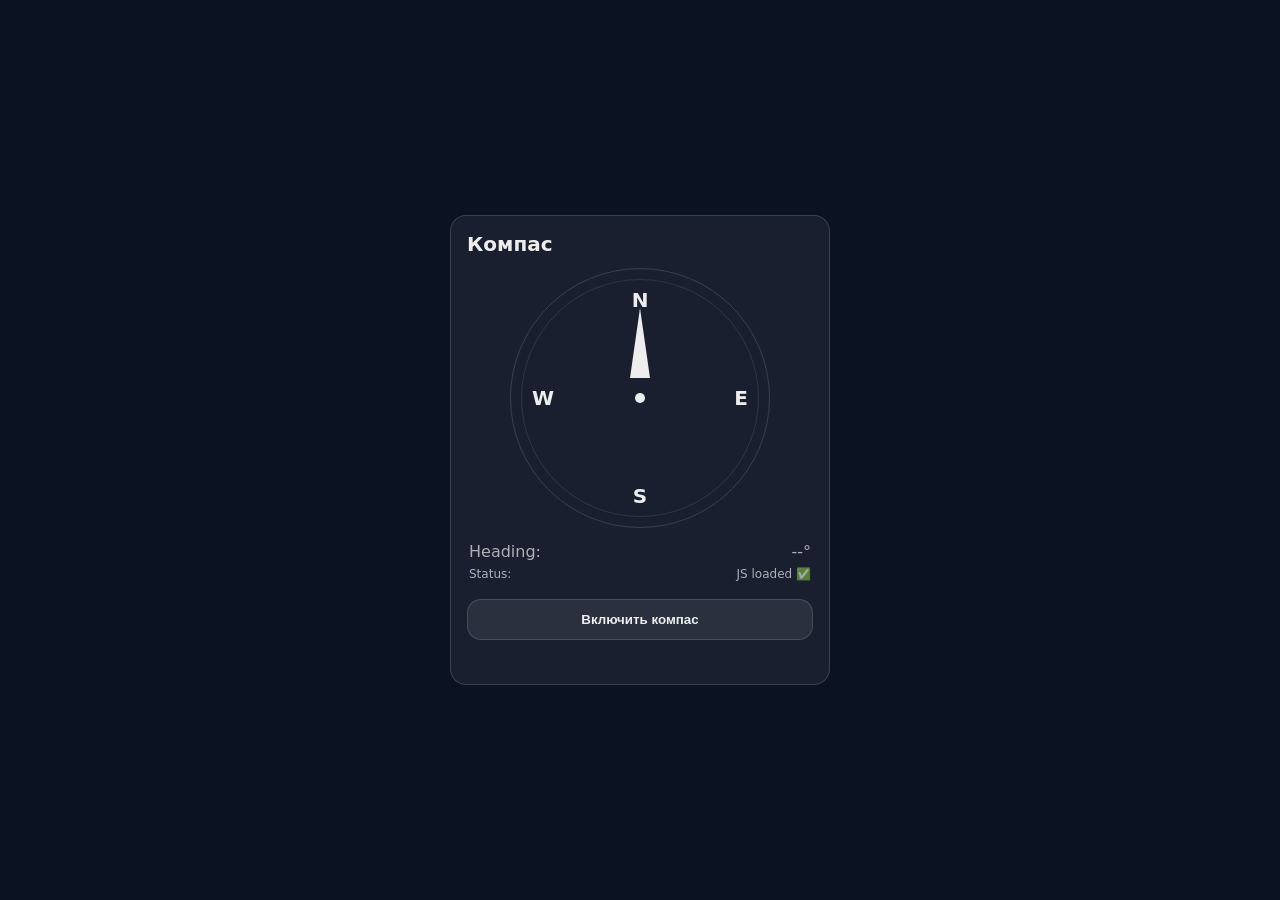
==== index.html @ d9e1d30c "что сделал" ====
<!doctype html>
<html lang="ru">
<head>
    <meta charset="utf-8"/>
    <meta name="viewport" content="width=device-width,initial-scale=1"/>
    <title>Compass</title>
    <link rel="stylesheet" href="style.css">
    <script src="app.js" defer></script>
</head>
<body>
<div class="card">
    <div class="title">Компас</div>

    <div class="compass">
        <div id="dial" class="dial">
            <div class="mark n">N</div>
            <div class="mark e">E</div>
            <div class="mark s">S</div>
            <div class="mark w">W</div>
        </div>
        <div class="needle"></div>
    </div>

    <div class="row"><span>Heading:</span><span><span id="deg">--</span>°</span></div>
    <div class="row small"><span>Status:</span><span id="status">HTML ok</span></div>

    <button id="enable">Включить компас</button>
    <div id="err" class="err"></div>
</div>
</body>
</html>
---- style.css ----
:root{
  --bg:#0b1222;
  --card:rgba(255,255,255,.06);
  --stroke:rgba(255,255,255,.14);
  --text:rgba(255,255,255,.92);
  --muted:rgba(255,255,255,.65);
  --err:#ffb4b4;
}

*{box-sizing:border-box}

body{
  margin:0;
  min-height:100vh;
  display:grid;
  place-items:center;
  background:var(--bg);
  color:var(--text);
  font-family:system-ui,-apple-system,Segoe UI,Roboto,Arial;
}

.card{
  width:min(380px,92vw);
  padding:16px;
  border:1px solid var(--stroke);
  border-radius:16px;
  background:var(--card);
}

.title{font-size:20px;font-weight:800;margin-bottom:12px}

.compass{
  width:260px;height:260px;
  margin:10px auto 14px;
  border-radius:50%;
  border:1px solid var(--stroke);
  position:relative; overflow:hidden;
}

.dial{
  position:absolute; inset:10px;
  border-radius:50%;
  border:1px solid rgba(255,255,255,.10);
  transform:rotate(0deg);
}

.mark{
  position:absolute;
  font-weight:900;
  font-size:20px;
  color:rgba(255,255,255,.92);
}

.n{top:8px;left:50%;transform:translateX(-50%)}
.s{bottom:8px;left:50%;transform:translateX(-50%)}
.e{right:10px;top:50%;transform:translateY(-50%)}
.w{left:10px;top:50%;transform:translateY(-50%)}

.needle{
  position:absolute; left:50%; top:50%;
  transform:translate(-50%,-50%);
}
.needle::before{
  content:"";
  position:absolute; left:50%; top:50%;
  transform:translate(-50%,-90px);
  width:0;height:0;
  border-left:10px solid transparent;
  border-right:10px solid transparent;
  border-bottom:70px solid rgba(255,255,255,.92);
}
.needle::after{
  content:"";
  position:absolute; left:50%; top:50%;
  transform:translate(-50%,-50%);
  width:10px;height:10px;border-radius:50%;
  background:rgba(255,255,255,.92);
}

.row{
  display:flex;
  justify-content:space-between;
  color:var(--muted);
  margin:6px 2px;
  font-variant-numeric:tabular-nums;
}
.small{font-size:12px}

button{
  width:100%;
  margin-top:12px;
  padding:12px 14px;
  border-radius:14px;
  border:1px solid var(--stroke);
  background:rgba(255,255,255,.08);
  color:var(--text);
  font-weight:800;
  cursor:pointer;
}

.err{
  margin-top:10px;
  min-height:18px;
  color:var(--err);
  font-size:13px;
  line-height:1.35;
  white-space:pre-line;
}
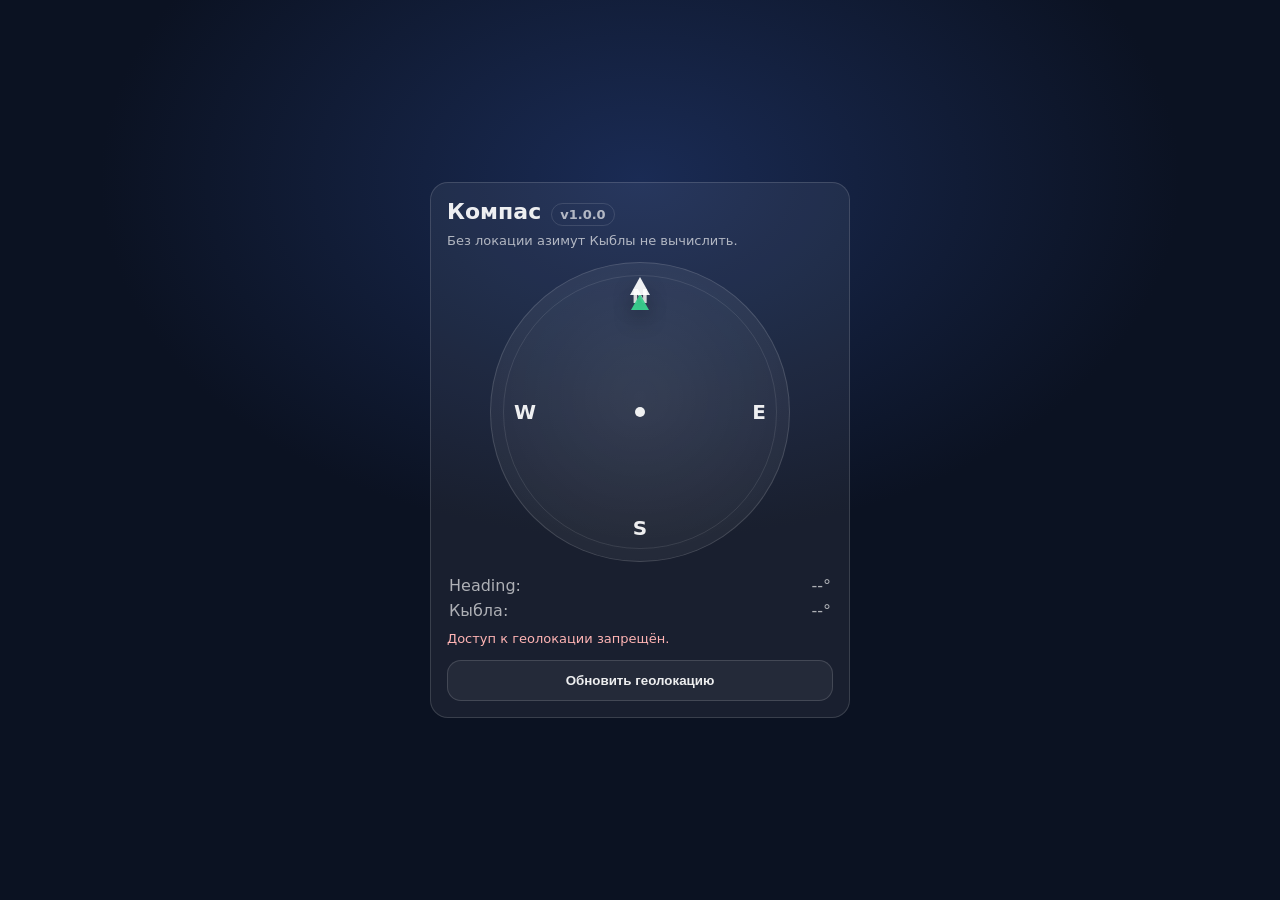
==== commit 42e32b69: "что сделал" ====
--- a/index.html
+++ b/index.html
@@ -2,30 +2,53 @@
 <html lang="ru">
 <head>
     <meta charset="utf-8"/>
-    <meta name="viewport" content="width=device-width,initial-scale=1"/>
-    <title>Compass</title>
-    <link rel="stylesheet" href="style.css">
-    <script src="app.js" defer></script>
+    <meta name="viewport" content="width=device-width,initial-scale=1,viewport-fit=cover"/>
+    <title>Qibla Compass</title>
+
+    <!-- ВАЖНО: меняй версию тут и в app.js, чтобы Telegram не кешировал старое -->
+    <link rel="stylesheet" href="style.css?v=1.0.0">
+    <script src="app.js?v=1.0.0" defer></script>
 </head>
 <body>
 <div class="card">
-    <div class="title">Компас</div>
+    <div class="header">
+        <div class="title">Компас <span id="ver" class="ver">v—</span></div>
+        <div id="sub" class="sub">Получаем данные…</div>
+    </div>
 
     <div class="compass">
+        <!-- Вращаемый диск (N/E/S/W + маркер Кыблы) -->
         <div id="dial" class="dial">
             <div class="mark n">N</div>
             <div class="mark e">E</div>
             <div class="mark s">S</div>
             <div class="mark w">W</div>
+
+            <!-- Маркер направления Кыблы (вращается внутри диска по bearing) -->
+            <div id="qiblaMark" class="qiblaMark" aria-label="Qibla marker"></div>
         </div>
-        <div class="needle"></div>
+
+        <!-- Фиксированный указатель сверху (куда “смотрит” телефон) -->
+        <div class="pointer" aria-hidden="true"></div>
+        <div class="centerDot" aria-hidden="true"></div>
     </div>
 
-    <div class="row"><span>Heading:</span><span><span id="deg">--</span>°</span></div>
-    <div class="row small"><span>Status:</span><span id="status">HTML ok</span></div>
+    <div class="row">
+        <span>Heading:</span>
+        <span><span id="heading">--</span>°</span>
+    </div>
+    <div class="row">
+        <span>Кыбла:</span>
+        <span><span id="qibla">--</span>°</span>
+    </div>
 
-    <button id="enable">Включить компас</button>
+    <div id="ok" class="ok hidden">✓ Направление Кыблы определено</div>
     <div id="err" class="err"></div>
+
+    <!-- Кнопка появится только если iOS попросит permission по клику -->
+    <button id="btn" class="btn hidden">Разрешить датчики</button>
+
+    <button id="locBtn" class="btn secondary">Обновить геолокацию</button>
 </div>
 </body>
 </html>
--- a/style.css
+++ b/style.css
@@ -5,43 +5,68 @@
   --text:rgba(255,255,255,.92);
   --muted:rgba(255,255,255,.65);
   --err:#ffb4b4;
+  --ok:#3ddc97;
 }
 
 *{box-sizing:border-box}
-
 body{
   margin:0;
   min-height:100vh;
   display:grid;
   place-items:center;
-  background:var(--bg);
+  background: radial-gradient(900px 600px at 50% 20%, #1a2b54 0%, var(--bg) 60%);
   color:var(--text);
   font-family:system-ui,-apple-system,Segoe UI,Roboto,Arial;
 }
 
 .card{
-  width:min(380px,92vw);
+  width:min(420px,92vw);
   padding:16px;
   border:1px solid var(--stroke);
-  border-radius:16px;
+  border-radius:18px;
   background:var(--card);
 }
 
-.title{font-size:20px;font-weight:800;margin-bottom:12px}
+.header{ margin-bottom:10px; }
+.title{
+  font-size:22px;
+  font-weight:900;
+  display:flex;
+  align-items:baseline;
+  gap:10px;
+}
+.ver{
+  font-size:13px;
+  font-weight:800;
+  color:var(--muted);
+  padding:3px 8px;
+  border:1px solid rgba(255,255,255,.12);
+  border-radius:999px;
+}
+.sub{
+  margin-top:6px;
+  color:var(--muted);
+  font-size:13px;
+  line-height:1.35;
+}
 
 .compass{
-  width:260px;height:260px;
-  margin:10px auto 14px;
+  width:300px;height:300px;
+  margin:12px auto 14px;
   border-radius:50%;
   border:1px solid var(--stroke);
-  position:relative; overflow:hidden;
+  position:relative;
+  overflow:hidden;
+  background: radial-gradient(circle at 50% 45%, rgba(255,255,255,.10), rgba(255,255,255,.03));
 }
 
 .dial{
-  position:absolute; inset:10px;
+  position:absolute;
+  inset:12px;
   border-radius:50%;
   border:1px solid rgba(255,255,255,.10);
   transform:rotate(0deg);
+  will-change:transform;
 }
 
 .mark{
@@ -50,52 +75,72 @@
   font-size:20px;
   color:rgba(255,255,255,.92);
 }
-
 .n{top:8px;left:50%;transform:translateX(-50%)}
 .s{bottom:8px;left:50%;transform:translateX(-50%)}
 .e{right:10px;top:50%;transform:translateY(-50%)}
 .w{left:10px;top:50%;transform:translateY(-50%)}
 
-.needle{
-  position:absolute; left:50%; top:50%;
-  transform:translate(-50%,-50%);
-}
-.needle::before{
-  content:"";
-  position:absolute; left:50%; top:50%;
-  transform:translate(-50%,-90px);
+/* Фиксированный указатель "куда смотрит телефон" */
+.pointer{
+  position:absolute;
+  left:50%;
+  top:14px;
+  transform:translateX(-50%);
   width:0;height:0;
   border-left:10px solid transparent;
   border-right:10px solid transparent;
-  border-bottom:70px solid rgba(255,255,255,.92);
+  border-bottom:18px solid rgba(255,255,255,.92);
+  filter:drop-shadow(0 10px 10px rgba(0,0,0,.35));
 }
-.needle::after{
+.centerDot{
+  position:absolute;
+  left:50%;
+  top:50%;
+  transform:translate(-50%,-50%);
+  width:10px;height:10px;
+  border-radius:50%;
+  background:rgba(255,255,255,.92);
+}
+
+/* Маркер Кыблы на окружности диска */
+.qiblaMark{
+  position:absolute;
+  left:50%;
+  top:50%;
+  width:0;height:0;
+  transform:translate(-50%,-50%) rotate(0deg);
+  will-change:transform;
+}
+.qiblaMark::before{
   content:"";
-  position:absolute; left:50%; top:50%;
-  transform:translate(-50%,-50%);
-  width:10px;height:10px;border-radius:50%;
-  background:rgba(255,255,255,.92);
+  position:absolute;
+  left:50%;
+  top:50%;
+  transform: translate(-50%, -118px);
+  width:0;height:0;
+  border-left:9px solid transparent;
+  border-right:9px solid transparent;
+  border-bottom:16px solid rgba(61,220,151,.95);
+  filter:drop-shadow(0 8px 10px rgba(0,0,0,.35));
 }
 
 .row{
   display:flex;
   justify-content:space-between;
+  align-items:center;
   color:var(--muted);
   margin:6px 2px;
   font-variant-numeric:tabular-nums;
 }
-.small{font-size:12px}
 
-button{
-  width:100%;
-  margin-top:12px;
-  padding:12px 14px;
+.ok{
+  margin-top:10px;
+  padding:10px 12px;
   border-radius:14px;
-  border:1px solid var(--stroke);
-  background:rgba(255,255,255,.08);
-  color:var(--text);
+  border:1px solid rgba(61,220,151,.35);
+  background: rgba(61,220,151,.10);
+  color: var(--ok);
   font-weight:800;
-  cursor:pointer;
 }
 
 .err{
@@ -106,3 +151,22 @@
   line-height:1.35;
   white-space:pre-line;
 }
+
+.btn{
+  width:100%;
+  margin-top:12px;
+  padding:12px 14px;
+  border-radius:14px;
+  border:1px solid var(--stroke);
+  background:rgba(255,255,255,.08);
+  color:var(--text);
+  font-weight:900;
+  cursor:pointer;
+}
+
+.secondary{
+  background:rgba(255,255,255,.05);
+  font-weight:800;
+}
+
+.hidden{display:none}
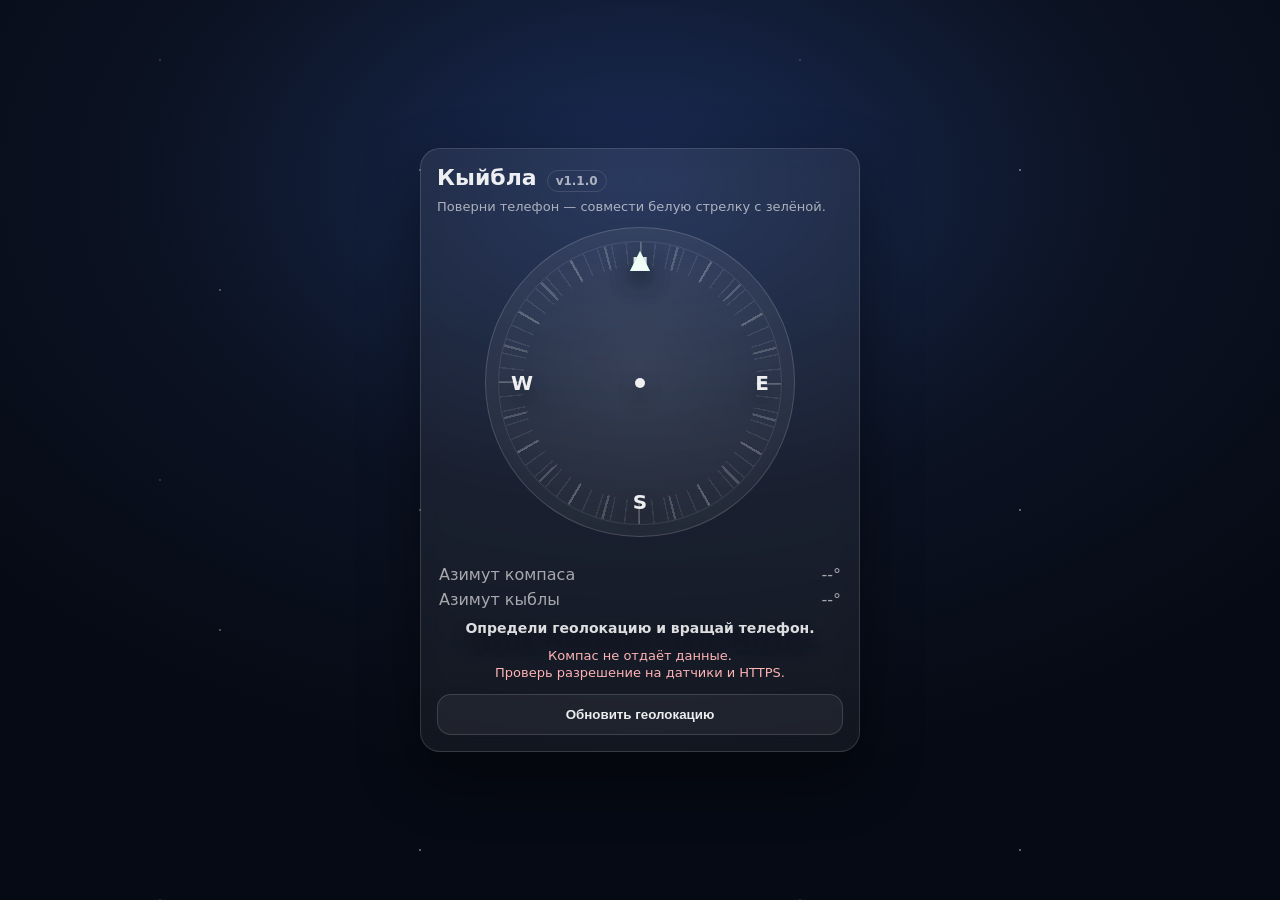
==== commit a22dc11a: "что сделал" ====
--- a/index.html
+++ b/index.html
@@ -5,49 +5,56 @@
     <meta name="viewport" content="width=device-width,initial-scale=1,viewport-fit=cover"/>
     <title>Qibla Compass</title>
 
-    <!-- ВАЖНО: меняй версию тут и в app.js, чтобы Telegram не кешировал старое -->
-    <link rel="stylesheet" href="style.css?v=1.0.0">
-    <script src="app.js?v=1.0.0" defer></script>
+    <!-- ВАЖНО: меняй версию тут и в app.js -->
+    <link rel="stylesheet" href="style.css?v=1.1.0">
+    <script src="app.js?v=1.1.0" defer></script>
 </head>
 <body>
+<div class="stars"></div>
+<div class="stars2"></div>
+
 <div class="card">
     <div class="header">
-        <div class="title">Компас <span id="ver" class="ver">v—</span></div>
-        <div id="sub" class="sub">Получаем данные…</div>
+        <div class="title">Кыйбла <span id="ver" class="ver">v—</span></div>
+        <div id="sub" class="sub">Поверни телефон — совмести белую стрелку с зелёной.</div>
     </div>
 
-    <div class="compass">
-        <!-- Вращаемый диск (N/E/S/W + маркер Кыблы) -->
+    <div id="compass" class="compass">
+        <!-- Вращаемый диск -->
         <div id="dial" class="dial">
+            <div class="ticks" aria-hidden="true"></div>
+
             <div class="mark n">N</div>
             <div class="mark e">E</div>
             <div class="mark s">S</div>
             <div class="mark w">W</div>
 
-            <!-- Маркер направления Кыблы (вращается внутри диска по bearing) -->
+            <!-- Маркер направления Кыйблы (вращается по bearing) -->
             <div id="qiblaMark" class="qiblaMark" aria-label="Qibla marker"></div>
         </div>
 
-        <!-- Фиксированный указатель сверху (куда “смотрит” телефон) -->
-        <div class="pointer" aria-hidden="true"></div>
+        <!-- Фиксированная стрелка (куда “смотрит” телефон) -->
+        <div class="northPointer" aria-hidden="true"></div>
+
         <div class="centerDot" aria-hidden="true"></div>
     </div>
 
-    <div class="row">
-        <span>Heading:</span>
-        <span><span id="heading">--</span>°</span>
-    </div>
-    <div class="row">
-        <span>Кыбла:</span>
-        <span><span id="qibla">--</span>°</span>
+    <div class="meta">
+        <div class="row">
+            <span>Азимут компаса</span>
+            <span><span id="heading">--</span>°</span>
+        </div>
+        <div class="row">
+            <span>Азимут кыблы</span>
+            <span><span id="qibla">--</span>°</span>
+        </div>
     </div>
 
-    <div id="ok" class="ok hidden">✓ Направление Кыблы определено</div>
+    <div id="hint" class="hint">Определи геолокацию и вращай телефон.</div>
     <div id="err" class="err"></div>
 
-    <!-- Кнопка появится только если iOS попросит permission по клику -->
+    <!-- iOS: появится только если нужно разрешение -->
     <button id="btn" class="btn hidden">Разрешить датчики</button>
-
     <button id="locBtn" class="btn secondary">Обновить геолокацию</button>
 </div>
 </body>
--- a/style.css
+++ b/style.css
@@ -1,30 +1,75 @@
 :root{
-  --bg:#0b1222;
+  --bg0:#060a14;
+  --bg1:#0b1222;
   --card:rgba(255,255,255,.06);
   --stroke:rgba(255,255,255,.14);
   --text:rgba(255,255,255,.92);
-  --muted:rgba(255,255,255,.65);
+  --muted:rgba(255,255,255,.62);
+  --muted2:rgba(255,255,255,.40);
+
+  --ok:#3ddc97;
+  --ok2:#19c37d;
   --err:#ffb4b4;
-  --ok:#3ddc97;
+
+  --radius:20px;
 }
 
 *{box-sizing:border-box}
+
 body{
   margin:0;
   min-height:100vh;
   display:grid;
   place-items:center;
-  background: radial-gradient(900px 600px at 50% 20%, #1a2b54 0%, var(--bg) 60%);
   color:var(--text);
   font-family:system-ui,-apple-system,Segoe UI,Roboto,Arial;
-}
-
+  background:
+    radial-gradient(900px 600px at 50% 20%, #1a2b54 0%, var(--bg1) 55%, var(--bg0) 100%);
+  overflow:hidden;
+}
+
+/* ---- Stars background (2 layers) ---- */
+.stars, .stars2{
+  position:fixed;
+  inset:-200px;
+  pointer-events:none;
+  background-repeat:repeat;
+  opacity:.55;
+  transform: translateZ(0);
+}
+.stars{
+  background-image:
+    radial-gradient(2px 2px at 20px 30px, rgba(255,255,255,.65) 50%, transparent 51%),
+    radial-gradient(1px 1px at 160px 90px, rgba(255,255,255,.55) 50%, transparent 51%),
+    radial-gradient(1px 1px at 280px 210px, rgba(255,255,255,.45) 50%, transparent 51%),
+    radial-gradient(2px 2px at 420px 150px, rgba(255,255,255,.50) 50%, transparent 51%),
+    radial-gradient(1px 1px at 520px 260px, rgba(255,255,255,.40) 50%, transparent 51%);
+  background-size: 600px 340px;
+  filter: blur(.2px);
+  animation: drift 30s linear infinite;
+}
+.stars2{
+  opacity:.35;
+  background-image:
+    radial-gradient(1px 1px at 40px 60px, rgba(255,255,255,.45) 50%, transparent 51%),
+    radial-gradient(1px 1px at 140px 200px, rgba(255,255,255,.35) 50%, transparent 51%),
+    radial-gradient(2px 2px at 360px 260px, rgba(255,255,255,.40) 50%, transparent 51%),
+    radial-gradient(1px 1px at 520px 120px, rgba(255,255,255,.35) 50%, transparent 51%);
+  background-size: 640px 420px;
+  animation: drift2 55s linear infinite;
+}
+@keyframes drift{ from{transform:translate(-40px,-30px)} to{transform:translate(40px,30px)} }
+@keyframes drift2{ from{transform:translate(30px,-20px)} to{transform:translate(-30px,20px)} }
+
+/* ---- Card ---- */
 .card{
-  width:min(420px,92vw);
+  width:min(440px, 92vw);
   padding:16px;
   border:1px solid var(--stroke);
-  border-radius:18px;
-  background:var(--card);
+  border-radius:var(--radius);
+  background: linear-gradient(180deg, rgba(255,255,255,.07), rgba(255,255,255,.05));
+  box-shadow: 0 24px 60px rgba(0,0,0,.45);
+  backdrop-filter: blur(10px);
 }
 
 .header{ margin-bottom:10px; }
@@ -36,7 +81,7 @@
   gap:10px;
 }
 .ver{
-  font-size:13px;
+  font-size:12px;
   font-weight:800;
   color:var(--muted);
   padding:3px 8px;
@@ -50,14 +95,37 @@
   line-height:1.35;
 }
 
+/* ---- Compass ---- */
 .compass{
-  width:300px;height:300px;
+  width:310px;
+  height:310px;
   margin:12px auto 14px;
   border-radius:50%;
-  border:1px solid var(--stroke);
+  border:1px solid rgba(255,255,255,.16);
   position:relative;
   overflow:hidden;
-  background: radial-gradient(circle at 50% 45%, rgba(255,255,255,.10), rgba(255,255,255,.03));
+  background:
+    radial-gradient(circle at 50% 45%, rgba(255,255,255,.10), rgba(255,255,255,.03));
+  transition: box-shadow .25s ease, border-color .25s ease;
+}
+
+/* Glow when aligned */
+.compass.aligned{
+  border-color: rgba(61,220,151,.55);
+  box-shadow:
+    0 0 0 1px rgba(61,220,151,.20) inset,
+    0 0 24px rgba(61,220,151,.40),
+    0 0 60px rgba(61,220,151,.20);
+}
+.compass.aligned::after{
+  content:"";
+  position:absolute;
+  inset:-30px;
+  background: radial-gradient(circle at 50% 50%,
+    rgba(61,220,151,.22) 0%,
+    rgba(61,220,151,.12) 35%,
+    rgba(61,220,151,0) 65%);
+  pointer-events:none;
 }
 
 .dial{
@@ -69,29 +137,82 @@
   will-change:transform;
 }
 
+/* Decorative ticks layer that rotates with dial */
+.ticks{
+  position:absolute;
+  inset:0;
+  border-radius:50%;
+  background:
+    /* major ticks */
+    repeating-conic-gradient(
+      from 0deg,
+      rgba(255,255,255,.22) 0deg 1deg,
+      transparent 1deg 15deg
+    ),
+    /* minor ticks */
+    repeating-conic-gradient(
+      from 0deg,
+      rgba(255,255,255,.10) 0deg .6deg,
+      transparent .6deg 6deg
+    );
+  -webkit-mask: radial-gradient(circle, transparent 0 58%, #000 59% 100%);
+          mask: radial-gradient(circle, transparent 0 58%, #000 59% 100%);
+  opacity:.85;
+}
+
+/* Cardinal letters */
 .mark{
   position:absolute;
   font-weight:900;
   font-size:20px;
   color:rgba(255,255,255,.92);
-}
-.n{top:8px;left:50%;transform:translateX(-50%)}
-.s{bottom:8px;left:50%;transform:translateX(-50%)}
-.e{right:10px;top:50%;transform:translateY(-50%)}
-.w{left:10px;top:50%;transform:translateY(-50%)}
-
-/* Фиксированный указатель "куда смотрит телефон" */
-.pointer{
-  position:absolute;
-  left:50%;
-  top:14px;
-  transform:translateX(-50%);
+  text-shadow: 0 10px 18px rgba(0,0,0,.35);
+}
+.n{top:10px;left:50%;transform:translateX(-50%)}
+.s{bottom:10px;left:50%;transform:translateX(-50%)}
+.e{right:12px;top:50%;transform:translateY(-50%)}
+.w{left:12px;top:50%;transform:translateY(-50%)}
+
+/* Pointer (fixed) and Qibla marker must be same radius */
+.northPointer,
+.qiblaMark{
+  position:absolute;
+  left:50%;
+  top:50%;
+  width:0;height:0;
+  transform:translate(-50%,-50%) rotate(0deg);
+  will-change:transform;
+}
+
+/* fixed white pointer */
+.northPointer::before{
+  content:"";
+  position:absolute;
+  left:50%;
+  top:50%;
+  transform: translate(-50%, -132px);
   width:0;height:0;
   border-left:10px solid transparent;
   border-right:10px solid transparent;
-  border-bottom:18px solid rgba(255,255,255,.92);
-  filter:drop-shadow(0 10px 10px rgba(0,0,0,.35));
-}
+  border-bottom:20px solid rgba(255,255,255,.92);
+  filter: drop-shadow(0 10px 12px rgba(0,0,0,.35));
+}
+
+/* green qibla marker (same radius!) */
+.qiblaMark::before{
+  content:"";
+  position:absolute;
+  left:50%;
+  top:50%;
+  transform: translate(-50%, -132px);
+  width:0;height:0;
+  border-left:10px solid transparent;
+  border-right:10px solid transparent;
+  border-bottom:20px solid rgba(61,220,151,.95);
+  filter: drop-shadow(0 10px 12px rgba(0,0,0,.35));
+}
+
+/* Center dot */
 .centerDot{
   position:absolute;
   left:50%;
@@ -100,30 +221,14 @@
   width:10px;height:10px;
   border-radius:50%;
   background:rgba(255,255,255,.92);
-}
-
-/* Маркер Кыблы на окружности диска */
-.qiblaMark{
-  position:absolute;
-  left:50%;
-  top:50%;
-  width:0;height:0;
-  transform:translate(-50%,-50%) rotate(0deg);
-  will-change:transform;
-}
-.qiblaMark::before{
-  content:"";
-  position:absolute;
-  left:50%;
-  top:50%;
-  transform: translate(-50%, -118px);
-  width:0;height:0;
-  border-left:9px solid transparent;
-  border-right:9px solid transparent;
-  border-bottom:16px solid rgba(61,220,151,.95);
-  filter:drop-shadow(0 8px 10px rgba(0,0,0,.35));
-}
-
+  box-shadow: 0 10px 18px rgba(0,0,0,.35);
+}
+
+/* Meta rows */
+.meta{
+  margin-top:2px;
+  padding-top:8px;
+}
 .row{
   display:flex;
   justify-content:space-between;
@@ -133,23 +238,28 @@
   font-variant-numeric:tabular-nums;
 }
 
-.ok{
+/* Hint text (no border) */
+.hint{
   margin-top:10px;
-  padding:10px 12px;
-  border-radius:14px;
-  border:1px solid rgba(61,220,151,.35);
-  background: rgba(61,220,151,.10);
+  color: rgba(255,255,255,.86);
+  font-size:14px;
+  line-height:1.35;
+  font-weight:700;
+  text-align:center;
+  text-shadow: 0 10px 18px rgba(0,0,0,.30);
+}
+.hint.good{
   color: var(--ok);
-  font-weight:800;
 }
 
 .err{
-  margin-top:10px;
+  margin-top:8px;
   min-height:18px;
   color:var(--err);
   font-size:13px;
   line-height:1.35;
   white-space:pre-line;
+  text-align:center;
 }
 
 .btn{
@@ -157,7 +267,7 @@
   margin-top:12px;
   padding:12px 14px;
   border-radius:14px;
-  border:1px solid var(--stroke);
+  border:1px solid rgba(255,255,255,.14);
   background:rgba(255,255,255,.08);
   color:var(--text);
   font-weight:900;
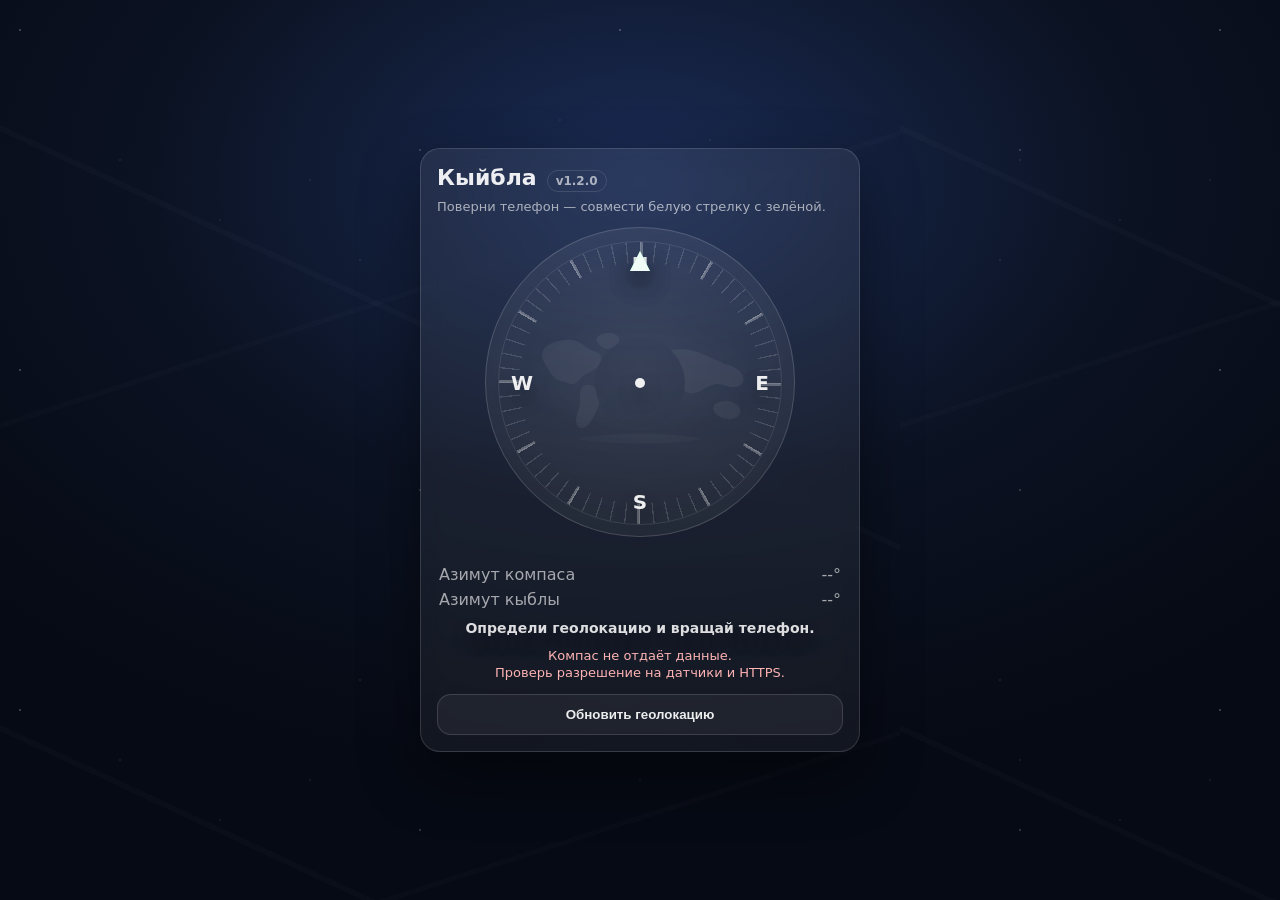
==== commit ef52bb80: "что сделал" ====
--- a/index.html
+++ b/index.html
@@ -6,12 +6,14 @@
     <title>Qibla Compass</title>
 
     <!-- ВАЖНО: меняй версию тут и в app.js -->
-    <link rel="stylesheet" href="style.css?v=1.1.0">
-    <script src="app.js?v=1.1.0" defer></script>
+    <link rel="stylesheet" href="style.css?v=1.2.0">
+    <script src="app.js?v=1.2.0" defer></script>
 </head>
 <body>
+<!-- Атмосфера: звезды + созвездия -->
 <div class="stars"></div>
 <div class="stars2"></div>
+<div class="constellations"></div>
 
 <div class="card">
     <div class="header">
@@ -24,18 +26,87 @@
         <div id="dial" class="dial">
             <div class="ticks" aria-hidden="true"></div>
 
+            <!-- Реалистичная карта мира (очень прозрачная), крутится вместе с dial -->
+            <div class="earth" aria-hidden="true">
+                <svg viewBox="0 0 1000 500" preserveAspectRatio="xMidYMid meet">
+                    <!-- Океан/атмосфера -->
+                    <defs>
+                        <radialGradient id="oceanGlow" cx="50%" cy="45%" r="60%">
+                            <stop offset="0%" stop-color="rgba(255,255,255,0.14)"/>
+                            <stop offset="55%" stop-color="rgba(255,255,255,0.06)"/>
+                            <stop offset="100%" stop-color="rgba(255,255,255,0)"/>
+                        </radialGradient>
+                        <filter id="softGlow" x="-30%" y="-30%" width="160%" height="160%">
+                            <feGaussianBlur stdDeviation="2.2" result="blur"/>
+                            <feColorMatrix in="blur" type="matrix"
+                                           values="1 0 0 0 0
+                          0 1 0 0 0
+                          0 0 1 0 0
+                          0 0 0 0.65 0" result="glow"/>
+                            <feMerge>
+                                <feMergeNode in="glow"/>
+                                <feMergeNode in="SourceGraphic"/>
+                            </feMerge>
+                        </filter>
+                    </defs>
+
+                    <rect x="0" y="0" width="1000" height="500" fill="url(#oceanGlow)"/>
+
+                    <!-- Континенты (упрощённая, но узнаваемая карта) -->
+                    <!-- Эти пути — компактная world-map silhouette, чтобы было “реалистично”, без внешних файлов -->
+                    <g fill="rgba(255,255,255,0.16)" filter="url(#softGlow)">
+                        <!-- North America -->
+                        <path d="M130,120 C150,95 200,80 240,85 C265,88 290,110 305,120
+                       C318,128 332,125 345,138 C360,156 350,180 330,195
+                       C310,212 285,215 270,235 C255,255 235,260 220,250
+                       C205,240 190,245 175,232 C160,220 150,200 140,185
+                       C130,170 115,150 130,120 Z"/>
+                        <!-- Greenland -->
+                        <path d="M340,70 C360,55 390,52 410,65 C430,80 420,105 395,115
+                       C370,125 345,110 338,95 C332,85 330,78 340,70 Z"/>
+                        <!-- South America -->
+                        <path d="M285,260 C305,250 330,265 340,285 C352,310 345,335 332,360
+                       C320,382 308,410 290,420 C270,432 252,415 255,390
+                       C258,365 270,345 270,322 C270,300 268,270 285,260 Z"/>
+
+                        <!-- Europe -->
+                        <path d="M470,135 C485,120 510,118 525,128 C540,140 560,135 575,148
+                       C590,160 585,178 565,180 C545,182 530,170 515,170
+                       C500,170 480,165 470,155 C462,147 460,145 470,135 Z"/>
+                        <!-- Africa -->
+                        <path d="M520,185 C545,170 580,180 600,205 C620,232 615,265 605,295
+                       C595,325 575,350 555,365 C535,380 515,365 505,340
+                       C495,315 500,295 490,270 C480,245 485,210 520,185 Z"/>
+
+                        <!-- Asia -->
+                        <path d="M575,145 C610,120 660,115 700,125 C740,135 770,150 800,165
+                       C835,183 870,185 890,210 C910,235 900,260 870,265
+                       C840,270 820,250 790,255 C760,260 735,285 710,290
+                       C685,295 670,275 650,270 C630,265 620,250 600,240
+                       C580,230 560,205 565,185 C570,165 560,155 575,145 Z"/>
+
+                        <!-- Australia -->
+                        <path d="M795,330 C820,315 855,318 875,335 C895,352 890,375 868,385
+                       C846,395 820,390 800,375 C782,360 775,340 795,330 Z"/>
+
+                        <!-- Antarctica hint -->
+                        <path d="M260,465 C400,440 600,440 740,465 C620,490 380,490 260,465 Z"
+                              fill="rgba(255,255,255,0.07)"/>
+                    </g>
+                </svg>
+            </div>
+
             <div class="mark n">N</div>
             <div class="mark e">E</div>
             <div class="mark s">S</div>
             <div class="mark w">W</div>
 
-            <!-- Маркер направления Кыйблы (вращается по bearing) -->
+            <!-- Маркер направления Кыйблы -->
             <div id="qiblaMark" class="qiblaMark" aria-label="Qibla marker"></div>
         </div>
 
         <!-- Фиксированная стрелка (куда “смотрит” телефон) -->
         <div class="northPointer" aria-hidden="true"></div>
-
         <div class="centerDot" aria-hidden="true"></div>
     </div>
 
@@ -53,7 +124,6 @@
     <div id="hint" class="hint">Определи геолокацию и вращай телефон.</div>
     <div id="err" class="err"></div>
 
-    <!-- iOS: появится только если нужно разрешение -->
     <button id="btn" class="btn hidden">Разрешить датчики</button>
     <button id="locBtn" class="btn secondary">Обновить геолокацию</button>
 </div>
--- a/style.css
+++ b/style.css
@@ -1,14 +1,14 @@
 :root{
   --bg0:#060a14;
   --bg1:#0b1222;
+
   --card:rgba(255,255,255,.06);
   --stroke:rgba(255,255,255,.14);
+
   --text:rgba(255,255,255,.92);
   --muted:rgba(255,255,255,.62);
-  --muted2:rgba(255,255,255,.40);
 
   --ok:#3ddc97;
-  --ok2:#19c37d;
   --err:#ffb4b4;
 
   --radius:20px;
@@ -23,46 +23,77 @@
   place-items:center;
   color:var(--text);
   font-family:system-ui,-apple-system,Segoe UI,Roboto,Arial;
-  background:
-    radial-gradient(900px 600px at 50% 20%, #1a2b54 0%, var(--bg1) 55%, var(--bg0) 100%);
+  background: radial-gradient(900px 600px at 50% 20%, #1a2b54 0%, var(--bg1) 55%, var(--bg0) 100%);
   overflow:hidden;
-}
-
-/* ---- Stars background (2 layers) ---- */
-.stars, .stars2{
+  position:relative;
+}
+
+/* ---------------------------
+   Background: stars + constellations
+--------------------------- */
+.stars, .stars2, .constellations{
   position:fixed;
-  inset:-200px;
+  inset:0;
   pointer-events:none;
+  z-index:0;
+}
+
+.stars{
+  opacity:.30;
   background-repeat:repeat;
-  opacity:.55;
-  transform: translateZ(0);
-}
-.stars{
   background-image:
-    radial-gradient(2px 2px at 20px 30px, rgba(255,255,255,.65) 50%, transparent 51%),
+    radial-gradient(2px 2px at 20px 30px, rgba(255,255,255,.70) 50%, transparent 51%),
     radial-gradient(1px 1px at 160px 90px, rgba(255,255,255,.55) 50%, transparent 51%),
     radial-gradient(1px 1px at 280px 210px, rgba(255,255,255,.45) 50%, transparent 51%),
-    radial-gradient(2px 2px at 420px 150px, rgba(255,255,255,.50) 50%, transparent 51%),
+    radial-gradient(2px 2px at 420px 150px, rgba(255,255,255,.55) 50%, transparent 51%),
     radial-gradient(1px 1px at 520px 260px, rgba(255,255,255,.40) 50%, transparent 51%);
   background-size: 600px 340px;
+  filter: blur(.15px);
+  animation: drift 32s linear infinite;
+}
+
+.stars2{
+  opacity:.18;
+  background-repeat:repeat;
+  background-image:
+    radial-gradient(1px 1px at 40px 60px, rgba(255,255,255,.55) 50%, transparent 51%),
+    radial-gradient(1px 1px at 140px 200px, rgba(255,255,255,.45) 50%, transparent 51%),
+    radial-gradient(2px 2px at 360px 260px, rgba(255,255,255,.40) 50%, transparent 51%),
+    radial-gradient(1px 1px at 520px 120px, rgba(255,255,255,.45) 50%, transparent 51%);
+  background-size: 640px 420px;
   filter: blur(.2px);
-  animation: drift 30s linear infinite;
-}
-.stars2{
-  opacity:.35;
+  animation: drift2 56s linear infinite;
+}
+
+/* Light “constellations”: dots + thin lines */
+.constellations{
+  opacity:.12;
+  background-repeat:repeat;
+  background-size: 900px 600px;
+  filter: blur(.2px);
+  animation: drift3 80s linear infinite;
   background-image:
-    radial-gradient(1px 1px at 40px 60px, rgba(255,255,255,.45) 50%, transparent 51%),
-    radial-gradient(1px 1px at 140px 200px, rgba(255,255,255,.35) 50%, transparent 51%),
-    radial-gradient(2px 2px at 360px 260px, rgba(255,255,255,.40) 50%, transparent 51%),
-    radial-gradient(1px 1px at 520px 120px, rgba(255,255,255,.35) 50%, transparent 51%);
-  background-size: 640px 420px;
-  animation: drift2 55s linear infinite;
-}
-@keyframes drift{ from{transform:translate(-40px,-30px)} to{transform:translate(40px,30px)} }
+    radial-gradient(2px 2px at 120px 160px, rgba(255,255,255,.55) 50%, transparent 51%),
+    radial-gradient(2px 2px at 220px 220px, rgba(255,255,255,.45) 50%, transparent 51%),
+    radial-gradient(2px 2px at 310px 180px, rgba(255,255,255,.50) 50%, transparent 51%),
+    linear-gradient(25deg, transparent 0 46%, rgba(255,255,255,.16) 46% 46.6%, transparent 46.6% 100%),
+
+    radial-gradient(2px 2px at 560px 120px, rgba(255,255,255,.45) 50%, transparent 51%),
+    radial-gradient(2px 2px at 640px 180px, rgba(255,255,255,.40) 50%, transparent 51%),
+    radial-gradient(2px 2px at 710px 140px, rgba(255,255,255,.48) 50%, transparent 51%),
+    linear-gradient(-18deg, transparent 0 52%, rgba(255,255,255,.14) 52% 52.6%, transparent 52.6% 100%);
+}
+
+@keyframes drift { from{transform:translate(-40px,-30px)} to{transform:translate(40px,30px)} }
 @keyframes drift2{ from{transform:translate(30px,-20px)} to{transform:translate(-30px,20px)} }
-
-/* ---- Card ---- */
+@keyframes drift3{ from{transform:translate(20px,10px)} to{transform:translate(-20px,-10px)} }
+
+/* ---------------------------
+   Card
+--------------------------- */
 .card{
+  position:relative;
+  z-index:2;
   width:min(440px, 92vw);
   padding:16px;
   border:1px solid var(--stroke);
@@ -73,6 +104,7 @@
 }
 
 .header{ margin-bottom:10px; }
+
 .title{
   font-size:22px;
   font-weight:900;
@@ -80,6 +112,7 @@
   align-items:baseline;
   gap:10px;
 }
+
 .ver{
   font-size:12px;
   font-weight:800;
@@ -88,6 +121,7 @@
   border:1px solid rgba(255,255,255,.12);
   border-radius:999px;
 }
+
 .sub{
   margin-top:6px;
   color:var(--muted);
@@ -95,7 +129,9 @@
   line-height:1.35;
 }
 
-/* ---- Compass ---- */
+/* ---------------------------
+   Compass
+--------------------------- */
 .compass{
   width:310px;
   height:310px;
@@ -104,8 +140,7 @@
   border:1px solid rgba(255,255,255,.16);
   position:relative;
   overflow:hidden;
-  background:
-    radial-gradient(circle at 50% 45%, rgba(255,255,255,.10), rgba(255,255,255,.03));
+  background: radial-gradient(circle at 50% 45%, rgba(255,255,255,.10), rgba(255,255,255,.03));
   transition: box-shadow .25s ease, border-color .25s ease;
 }
 
@@ -117,6 +152,7 @@
     0 0 24px rgba(61,220,151,.40),
     0 0 60px rgba(61,220,151,.20);
 }
+
 .compass.aligned::after{
   content:"";
   position:absolute;
@@ -137,45 +173,80 @@
   will-change:transform;
 }
 
-/* Decorative ticks layer that rotates with dial */
+/* ticks like watch dial: 60 small + 12 big, ring only */
 .ticks{
   position:absolute;
   inset:0;
   border-radius:50%;
+  z-index:1;
+  opacity:.90;
   background:
-    /* major ticks */
+    /* minute ticks */
     repeating-conic-gradient(
-      from 0deg,
-      rgba(255,255,255,.22) 0deg 1deg,
-      transparent 1deg 15deg
+      from -90deg,
+      rgba(255,255,255,.16) 0deg 0.55deg,
+      transparent 0.55deg 6deg
     ),
-    /* minor ticks */
+    /* hour ticks */
     repeating-conic-gradient(
-      from 0deg,
-      rgba(255,255,255,.10) 0deg .6deg,
-      transparent .6deg 6deg
+      from -90deg,
+      rgba(255,255,255,.30) 0deg 1.25deg,
+      transparent 1.25deg 30deg
     );
-  -webkit-mask: radial-gradient(circle, transparent 0 58%, #000 59% 100%);
-          mask: radial-gradient(circle, transparent 0 58%, #000 59% 100%);
-  opacity:.85;
+
+  /* keep only ring band, keep center clean */
+  -webkit-mask: radial-gradient(circle,
+    transparent 0 60%,
+    #000 61% 75%,
+    transparent 76% 100%);
+          mask: radial-gradient(circle,
+    transparent 0 60%,
+    #000 61% 75%,
+    transparent 76% 100%);
+}
+
+/* Realistic world map layer (inside dial, rotates with it) */
+.earth{
+  position:absolute;
+  inset:0;
+  border-radius:50%;
+  z-index:0;
+  display:grid;
+  place-items:center;
+  opacity:.38; /* overall visibility; tweak 0.25..0.45 */
+  -webkit-mask: radial-gradient(circle,
+    transparent 0 22%,
+    #000 23% 58%,
+    transparent 59% 100%);
+          mask: radial-gradient(circle,
+    transparent 0 22%,
+    #000 23% 58%,
+    transparent 59% 100%);
+}
+
+.earth svg{
+  width:92%;
+  height:auto;
+  opacity:.55;
 }
 
 /* Cardinal letters */
 .mark{
   position:absolute;
+  z-index:3;
   font-weight:900;
   font-size:20px;
   color:rgba(255,255,255,.92);
   text-shadow: 0 10px 18px rgba(0,0,0,.35);
 }
-.n{top:10px;left:50%;transform:translateX(-50%)}
-.s{bottom:10px;left:50%;transform:translateX(-50%)}
-.e{right:12px;top:50%;transform:translateY(-50%)}
-.w{left:12px;top:50%;transform:translateY(-50%)}
-
-/* Pointer (fixed) and Qibla marker must be same radius */
-.northPointer,
-.qiblaMark{
+
+.n{ top:10px; left:50%; transform:translateX(-50%); }
+.s{ bottom:10px; left:50%; transform:translateX(-50%); }
+.e{ right:12px; top:50%; transform:translateY(-50%); }
+.w{ left:12px; top:50%; transform:translateY(-50%); }
+
+/* Pointer + qibla marker */
+.northPointer, .qiblaMark{
   position:absolute;
   left:50%;
   top:50%;
@@ -184,7 +255,10 @@
   will-change:transform;
 }
 
-/* fixed white pointer */
+.northPointer{ z-index:5; }
+.qiblaMark{ z-index:4; }
+
+/* fixed white pointer (same radius as qibla) */
 .northPointer::before{
   content:"";
   position:absolute;
@@ -198,7 +272,7 @@
   filter: drop-shadow(0 10px 12px rgba(0,0,0,.35));
 }
 
-/* green qibla marker (same radius!) */
+/* green qibla marker (same radius) */
 .qiblaMark::before{
   content:"";
   position:absolute;
@@ -212,7 +286,6 @@
   filter: drop-shadow(0 10px 12px rgba(0,0,0,.35));
 }
 
-/* Center dot */
 .centerDot{
   position:absolute;
   left:50%;
@@ -222,13 +295,14 @@
   border-radius:50%;
   background:rgba(255,255,255,.92);
   box-shadow: 0 10px 18px rgba(0,0,0,.35);
-}
-
-/* Meta rows */
-.meta{
-  margin-top:2px;
-  padding-top:8px;
-}
+  z-index:6;
+}
+
+/* ---------------------------
+   Meta + Hint
+--------------------------- */
+.meta{ margin-top:2px; padding-top:8px; }
+
 .row{
   display:flex;
   justify-content:space-between;
@@ -238,7 +312,6 @@
   font-variant-numeric:tabular-nums;
 }
 
-/* Hint text (no border) */
 .hint{
   margin-top:10px;
   color: rgba(255,255,255,.86);
@@ -248,9 +321,7 @@
   text-align:center;
   text-shadow: 0 10px 18px rgba(0,0,0,.30);
 }
-.hint.good{
-  color: var(--ok);
-}
+.hint.good{ color: var(--ok); }
 
 .err{
   margin-top:8px;
@@ -262,6 +333,9 @@
   text-align:center;
 }
 
+/* ---------------------------
+   Buttons
+--------------------------- */
 .btn{
   width:100%;
   margin-top:12px;
@@ -279,4 +353,4 @@
   font-weight:800;
 }
 
-.hidden{display:none}
+.hidden{ display:none; }
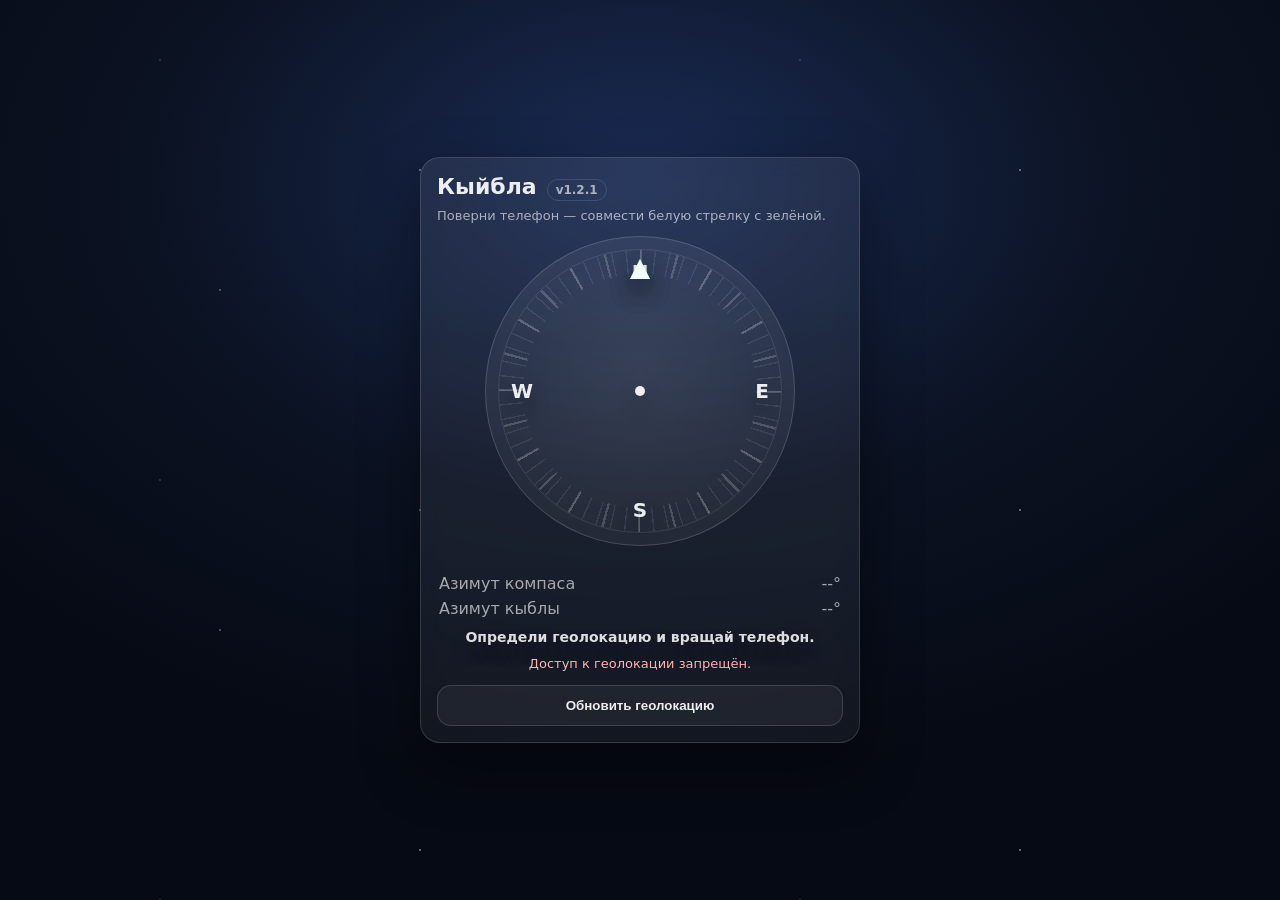
==== commit dfe7e9e9: "что сделал" ====
--- a/index.html
+++ b/index.html
@@ -6,14 +6,12 @@
     <title>Qibla Compass</title>
 
     <!-- ВАЖНО: меняй версию тут и в app.js -->
-    <link rel="stylesheet" href="style.css?v=1.2.0">
-    <script src="app.js?v=1.2.0" defer></script>
+    <link rel="stylesheet" href="style.css?v=1.2.1">
+    <script src="app.js?v=1.2.1" defer></script>
 </head>
 <body>
-<!-- Атмосфера: звезды + созвездия -->
 <div class="stars"></div>
 <div class="stars2"></div>
-<div class="constellations"></div>
 
 <div class="card">
     <div class="header">
@@ -26,87 +24,18 @@
         <div id="dial" class="dial">
             <div class="ticks" aria-hidden="true"></div>
 
-            <!-- Реалистичная карта мира (очень прозрачная), крутится вместе с dial -->
-            <div class="earth" aria-hidden="true">
-                <svg viewBox="0 0 1000 500" preserveAspectRatio="xMidYMid meet">
-                    <!-- Океан/атмосфера -->
-                    <defs>
-                        <radialGradient id="oceanGlow" cx="50%" cy="45%" r="60%">
-                            <stop offset="0%" stop-color="rgba(255,255,255,0.14)"/>
-                            <stop offset="55%" stop-color="rgba(255,255,255,0.06)"/>
-                            <stop offset="100%" stop-color="rgba(255,255,255,0)"/>
-                        </radialGradient>
-                        <filter id="softGlow" x="-30%" y="-30%" width="160%" height="160%">
-                            <feGaussianBlur stdDeviation="2.2" result="blur"/>
-                            <feColorMatrix in="blur" type="matrix"
-                                           values="1 0 0 0 0
-                          0 1 0 0 0
-                          0 0 1 0 0
-                          0 0 0 0.65 0" result="glow"/>
-                            <feMerge>
-                                <feMergeNode in="glow"/>
-                                <feMergeNode in="SourceGraphic"/>
-                            </feMerge>
-                        </filter>
-                    </defs>
-
-                    <rect x="0" y="0" width="1000" height="500" fill="url(#oceanGlow)"/>
-
-                    <!-- Континенты (упрощённая, но узнаваемая карта) -->
-                    <!-- Эти пути — компактная world-map silhouette, чтобы было “реалистично”, без внешних файлов -->
-                    <g fill="rgba(255,255,255,0.16)" filter="url(#softGlow)">
-                        <!-- North America -->
-                        <path d="M130,120 C150,95 200,80 240,85 C265,88 290,110 305,120
-                       C318,128 332,125 345,138 C360,156 350,180 330,195
-                       C310,212 285,215 270,235 C255,255 235,260 220,250
-                       C205,240 190,245 175,232 C160,220 150,200 140,185
-                       C130,170 115,150 130,120 Z"/>
-                        <!-- Greenland -->
-                        <path d="M340,70 C360,55 390,52 410,65 C430,80 420,105 395,115
-                       C370,125 345,110 338,95 C332,85 330,78 340,70 Z"/>
-                        <!-- South America -->
-                        <path d="M285,260 C305,250 330,265 340,285 C352,310 345,335 332,360
-                       C320,382 308,410 290,420 C270,432 252,415 255,390
-                       C258,365 270,345 270,322 C270,300 268,270 285,260 Z"/>
-
-                        <!-- Europe -->
-                        <path d="M470,135 C485,120 510,118 525,128 C540,140 560,135 575,148
-                       C590,160 585,178 565,180 C545,182 530,170 515,170
-                       C500,170 480,165 470,155 C462,147 460,145 470,135 Z"/>
-                        <!-- Africa -->
-                        <path d="M520,185 C545,170 580,180 600,205 C620,232 615,265 605,295
-                       C595,325 575,350 555,365 C535,380 515,365 505,340
-                       C495,315 500,295 490,270 C480,245 485,210 520,185 Z"/>
-
-                        <!-- Asia -->
-                        <path d="M575,145 C610,120 660,115 700,125 C740,135 770,150 800,165
-                       C835,183 870,185 890,210 C910,235 900,260 870,265
-                       C840,270 820,250 790,255 C760,260 735,285 710,290
-                       C685,295 670,275 650,270 C630,265 620,250 600,240
-                       C580,230 560,205 565,185 C570,165 560,155 575,145 Z"/>
-
-                        <!-- Australia -->
-                        <path d="M795,330 C820,315 855,318 875,335 C895,352 890,375 868,385
-                       C846,395 820,390 800,375 C782,360 775,340 795,330 Z"/>
-
-                        <!-- Antarctica hint -->
-                        <path d="M260,465 C400,440 600,440 740,465 C620,490 380,490 260,465 Z"
-                              fill="rgba(255,255,255,0.07)"/>
-                    </g>
-                </svg>
-            </div>
-
             <div class="mark n">N</div>
             <div class="mark e">E</div>
             <div class="mark s">S</div>
             <div class="mark w">W</div>
 
-            <!-- Маркер направления Кыйблы -->
+            <!-- Маркер направления Кыйблы (вращается по bearing) -->
             <div id="qiblaMark" class="qiblaMark" aria-label="Qibla marker"></div>
         </div>
 
         <!-- Фиксированная стрелка (куда “смотрит” телефон) -->
         <div class="northPointer" aria-hidden="true"></div>
+
         <div class="centerDot" aria-hidden="true"></div>
     </div>
 
@@ -124,6 +53,7 @@
     <div id="hint" class="hint">Определи геолокацию и вращай телефон.</div>
     <div id="err" class="err"></div>
 
+    <!-- iOS: появится только если нужно разрешение -->
     <button id="btn" class="btn hidden">Разрешить датчики</button>
     <button id="locBtn" class="btn secondary">Обновить геолокацию</button>
 </div>
--- a/style.css
+++ b/style.css
@@ -1,14 +1,14 @@
 :root{
   --bg0:#060a14;
   --bg1:#0b1222;
-
   --card:rgba(255,255,255,.06);
   --stroke:rgba(255,255,255,.14);
-
   --text:rgba(255,255,255,.92);
   --muted:rgba(255,255,255,.62);
+  --muted2:rgba(255,255,255,.40);
 
   --ok:#3ddc97;
+  --ok2:#19c37d;
   --err:#ffb4b4;
 
   --radius:20px;
@@ -23,77 +23,46 @@
   place-items:center;
   color:var(--text);
   font-family:system-ui,-apple-system,Segoe UI,Roboto,Arial;
-  background: radial-gradient(900px 600px at 50% 20%, #1a2b54 0%, var(--bg1) 55%, var(--bg0) 100%);
+  background:
+    radial-gradient(900px 600px at 50% 20%, #1a2b54 0%, var(--bg1) 55%, var(--bg0) 100%);
   overflow:hidden;
-  position:relative;
-}
-
-/* ---------------------------
-   Background: stars + constellations
---------------------------- */
-.stars, .stars2, .constellations{
+}
+
+/* ---- Stars background (2 layers) ---- */
+.stars, .stars2{
   position:fixed;
-  inset:0;
+  inset:-200px;
   pointer-events:none;
-  z-index:0;
-}
-
+  background-repeat:repeat;
+  opacity:.55;
+  transform: translateZ(0);
+}
 .stars{
-  opacity:.30;
-  background-repeat:repeat;
   background-image:
-    radial-gradient(2px 2px at 20px 30px, rgba(255,255,255,.70) 50%, transparent 51%),
+    radial-gradient(2px 2px at 20px 30px, rgba(255,255,255,.65) 50%, transparent 51%),
     radial-gradient(1px 1px at 160px 90px, rgba(255,255,255,.55) 50%, transparent 51%),
     radial-gradient(1px 1px at 280px 210px, rgba(255,255,255,.45) 50%, transparent 51%),
-    radial-gradient(2px 2px at 420px 150px, rgba(255,255,255,.55) 50%, transparent 51%),
+    radial-gradient(2px 2px at 420px 150px, rgba(255,255,255,.50) 50%, transparent 51%),
     radial-gradient(1px 1px at 520px 260px, rgba(255,255,255,.40) 50%, transparent 51%);
   background-size: 600px 340px;
-  filter: blur(.15px);
-  animation: drift 32s linear infinite;
-}
-
+  filter: blur(.2px);
+  animation: drift 30s linear infinite;
+}
 .stars2{
-  opacity:.18;
-  background-repeat:repeat;
+  opacity:.35;
   background-image:
-    radial-gradient(1px 1px at 40px 60px, rgba(255,255,255,.55) 50%, transparent 51%),
-    radial-gradient(1px 1px at 140px 200px, rgba(255,255,255,.45) 50%, transparent 51%),
+    radial-gradient(1px 1px at 40px 60px, rgba(255,255,255,.45) 50%, transparent 51%),
+    radial-gradient(1px 1px at 140px 200px, rgba(255,255,255,.35) 50%, transparent 51%),
     radial-gradient(2px 2px at 360px 260px, rgba(255,255,255,.40) 50%, transparent 51%),
-    radial-gradient(1px 1px at 520px 120px, rgba(255,255,255,.45) 50%, transparent 51%);
+    radial-gradient(1px 1px at 520px 120px, rgba(255,255,255,.35) 50%, transparent 51%);
   background-size: 640px 420px;
-  filter: blur(.2px);
-  animation: drift2 56s linear infinite;
-}
-
-/* Light “constellations”: dots + thin lines */
-.constellations{
-  opacity:.12;
-  background-repeat:repeat;
-  background-size: 900px 600px;
-  filter: blur(.2px);
-  animation: drift3 80s linear infinite;
-  background-image:
-    radial-gradient(2px 2px at 120px 160px, rgba(255,255,255,.55) 50%, transparent 51%),
-    radial-gradient(2px 2px at 220px 220px, rgba(255,255,255,.45) 50%, transparent 51%),
-    radial-gradient(2px 2px at 310px 180px, rgba(255,255,255,.50) 50%, transparent 51%),
-    linear-gradient(25deg, transparent 0 46%, rgba(255,255,255,.16) 46% 46.6%, transparent 46.6% 100%),
-
-    radial-gradient(2px 2px at 560px 120px, rgba(255,255,255,.45) 50%, transparent 51%),
-    radial-gradient(2px 2px at 640px 180px, rgba(255,255,255,.40) 50%, transparent 51%),
-    radial-gradient(2px 2px at 710px 140px, rgba(255,255,255,.48) 50%, transparent 51%),
-    linear-gradient(-18deg, transparent 0 52%, rgba(255,255,255,.14) 52% 52.6%, transparent 52.6% 100%);
-}
-
-@keyframes drift { from{transform:translate(-40px,-30px)} to{transform:translate(40px,30px)} }
+  animation: drift2 55s linear infinite;
+}
+@keyframes drift{ from{transform:translate(-40px,-30px)} to{transform:translate(40px,30px)} }
 @keyframes drift2{ from{transform:translate(30px,-20px)} to{transform:translate(-30px,20px)} }
-@keyframes drift3{ from{transform:translate(20px,10px)} to{transform:translate(-20px,-10px)} }
-
-/* ---------------------------
-   Card
---------------------------- */
+
+/* ---- Card ---- */
 .card{
-  position:relative;
-  z-index:2;
   width:min(440px, 92vw);
   padding:16px;
   border:1px solid var(--stroke);
@@ -104,7 +73,6 @@
 }
 
 .header{ margin-bottom:10px; }
-
 .title{
   font-size:22px;
   font-weight:900;
@@ -112,7 +80,6 @@
   align-items:baseline;
   gap:10px;
 }
-
 .ver{
   font-size:12px;
   font-weight:800;
@@ -121,7 +88,6 @@
   border:1px solid rgba(255,255,255,.12);
   border-radius:999px;
 }
-
 .sub{
   margin-top:6px;
   color:var(--muted);
@@ -129,9 +95,7 @@
   line-height:1.35;
 }
 
-/* ---------------------------
-   Compass
---------------------------- */
+/* ---- Compass ---- */
 .compass{
   width:310px;
   height:310px;
@@ -140,7 +104,8 @@
   border:1px solid rgba(255,255,255,.16);
   position:relative;
   overflow:hidden;
-  background: radial-gradient(circle at 50% 45%, rgba(255,255,255,.10), rgba(255,255,255,.03));
+  background:
+    radial-gradient(circle at 50% 45%, rgba(255,255,255,.10), rgba(255,255,255,.03));
   transition: box-shadow .25s ease, border-color .25s ease;
 }
 
@@ -152,7 +117,6 @@
     0 0 24px rgba(61,220,151,.40),
     0 0 60px rgba(61,220,151,.20);
 }
-
 .compass.aligned::after{
   content:"";
   position:absolute;
@@ -173,80 +137,45 @@
   will-change:transform;
 }
 
-/* ticks like watch dial: 60 small + 12 big, ring only */
+/* Decorative ticks layer that rotates with dial */
 .ticks{
   position:absolute;
   inset:0;
   border-radius:50%;
-  z-index:1;
-  opacity:.90;
   background:
-    /* minute ticks */
+    /* major ticks */
     repeating-conic-gradient(
-      from -90deg,
-      rgba(255,255,255,.16) 0deg 0.55deg,
-      transparent 0.55deg 6deg
+      from 0deg,
+      rgba(255,255,255,.22) 0deg 1deg,
+      transparent 1deg 15deg
     ),
-    /* hour ticks */
+    /* minor ticks */
     repeating-conic-gradient(
-      from -90deg,
-      rgba(255,255,255,.30) 0deg 1.25deg,
-      transparent 1.25deg 30deg
+      from 0deg,
+      rgba(255,255,255,.10) 0deg .6deg,
+      transparent .6deg 6deg
     );
-
-  /* keep only ring band, keep center clean */
-  -webkit-mask: radial-gradient(circle,
-    transparent 0 60%,
-    #000 61% 75%,
-    transparent 76% 100%);
-          mask: radial-gradient(circle,
-    transparent 0 60%,
-    #000 61% 75%,
-    transparent 76% 100%);
-}
-
-/* Realistic world map layer (inside dial, rotates with it) */
-.earth{
-  position:absolute;
-  inset:0;
-  border-radius:50%;
-  z-index:0;
-  display:grid;
-  place-items:center;
-  opacity:.38; /* overall visibility; tweak 0.25..0.45 */
-  -webkit-mask: radial-gradient(circle,
-    transparent 0 22%,
-    #000 23% 58%,
-    transparent 59% 100%);
-          mask: radial-gradient(circle,
-    transparent 0 22%,
-    #000 23% 58%,
-    transparent 59% 100%);
-}
-
-.earth svg{
-  width:92%;
-  height:auto;
-  opacity:.55;
+  -webkit-mask: radial-gradient(circle, transparent 0 58%, #000 59% 100%);
+          mask: radial-gradient(circle, transparent 0 58%, #000 59% 100%);
+  opacity:.85;
 }
 
 /* Cardinal letters */
 .mark{
   position:absolute;
-  z-index:3;
   font-weight:900;
   font-size:20px;
   color:rgba(255,255,255,.92);
   text-shadow: 0 10px 18px rgba(0,0,0,.35);
 }
-
-.n{ top:10px; left:50%; transform:translateX(-50%); }
-.s{ bottom:10px; left:50%; transform:translateX(-50%); }
-.e{ right:12px; top:50%; transform:translateY(-50%); }
-.w{ left:12px; top:50%; transform:translateY(-50%); }
-
-/* Pointer + qibla marker */
-.northPointer, .qiblaMark{
+.n{top:10px;left:50%;transform:translateX(-50%)}
+.s{bottom:10px;left:50%;transform:translateX(-50%)}
+.e{right:12px;top:50%;transform:translateY(-50%)}
+.w{left:12px;top:50%;transform:translateY(-50%)}
+
+/* Pointer (fixed) and Qibla marker must be same radius */
+.northPointer,
+.qiblaMark{
   position:absolute;
   left:50%;
   top:50%;
@@ -255,10 +184,7 @@
   will-change:transform;
 }
 
-.northPointer{ z-index:5; }
-.qiblaMark{ z-index:4; }
-
-/* fixed white pointer (same radius as qibla) */
+/* fixed white pointer */
 .northPointer::before{
   content:"";
   position:absolute;
@@ -272,7 +198,7 @@
   filter: drop-shadow(0 10px 12px rgba(0,0,0,.35));
 }
 
-/* green qibla marker (same radius) */
+/* green qibla marker (same radius!) */
 .qiblaMark::before{
   content:"";
   position:absolute;
@@ -286,6 +212,7 @@
   filter: drop-shadow(0 10px 12px rgba(0,0,0,.35));
 }
 
+/* Center dot */
 .centerDot{
   position:absolute;
   left:50%;
@@ -295,14 +222,13 @@
   border-radius:50%;
   background:rgba(255,255,255,.92);
   box-shadow: 0 10px 18px rgba(0,0,0,.35);
-  z-index:6;
-}
-
-/* ---------------------------
-   Meta + Hint
---------------------------- */
-.meta{ margin-top:2px; padding-top:8px; }
-
+}
+
+/* Meta rows */
+.meta{
+  margin-top:2px;
+  padding-top:8px;
+}
 .row{
   display:flex;
   justify-content:space-between;
@@ -312,6 +238,7 @@
   font-variant-numeric:tabular-nums;
 }
 
+/* Hint text (no border) */
 .hint{
   margin-top:10px;
   color: rgba(255,255,255,.86);
@@ -321,7 +248,9 @@
   text-align:center;
   text-shadow: 0 10px 18px rgba(0,0,0,.30);
 }
-.hint.good{ color: var(--ok); }
+.hint.good{
+  color: var(--ok);
+}
 
 .err{
   margin-top:8px;
@@ -333,9 +262,6 @@
   text-align:center;
 }
 
-/* ---------------------------
-   Buttons
---------------------------- */
 .btn{
   width:100%;
   margin-top:12px;
@@ -353,4 +279,4 @@
   font-weight:800;
 }
 
-.hidden{ display:none; }
+.hidden{display:none}
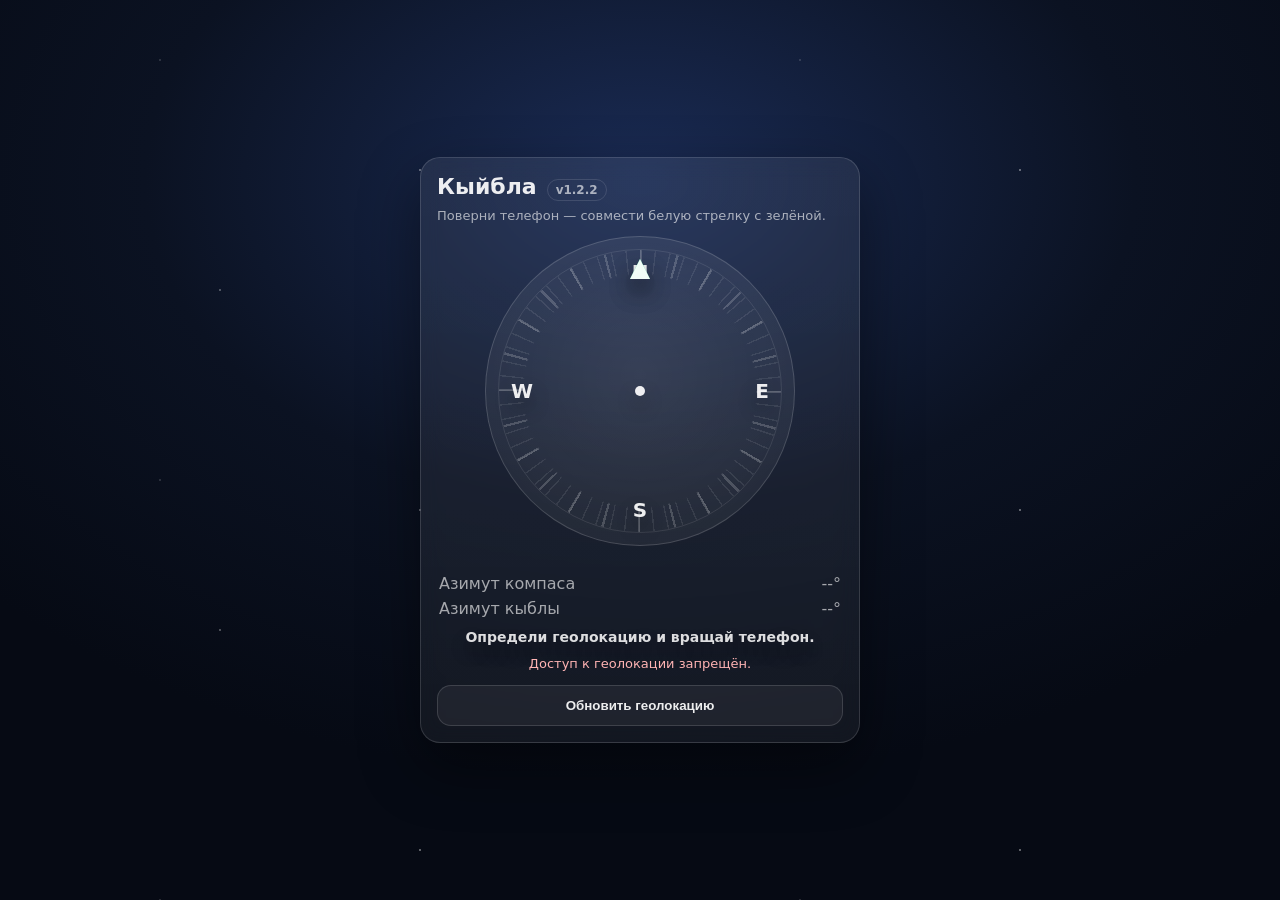
==== commit 26f4eb40: "что сделал" ====
--- a/index.html
+++ b/index.html
@@ -6,8 +6,8 @@
     <title>Qibla Compass</title>
 
     <!-- ВАЖНО: меняй версию тут и в app.js -->
-    <link rel="stylesheet" href="style.css?v=1.2.1">
-    <script src="app.js?v=1.2.1" defer></script>
+    <link rel="stylesheet" href="style.css?v=1.2.2">
+    <script src="app.js?v=1.2.2" defer></script>
 </head>
 <body>
 <div class="stars"></div>
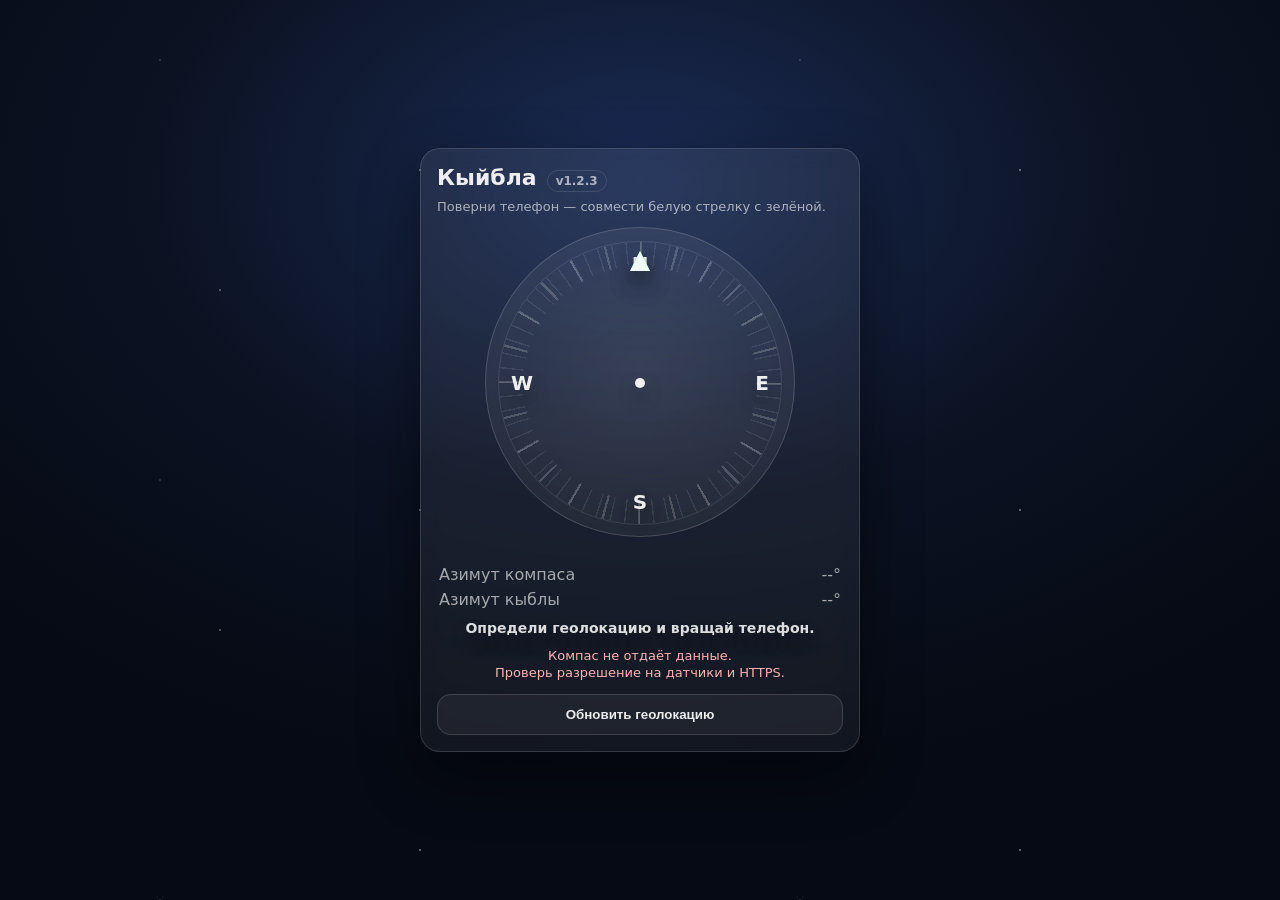
==== commit e4c56ca5: "что сделал" ====
--- a/index.html
+++ b/index.html
@@ -6,8 +6,8 @@
     <title>Qibla Compass</title>
 
     <!-- ВАЖНО: меняй версию тут и в app.js -->
-    <link rel="stylesheet" href="style.css?v=1.2.2">
-    <script src="app.js?v=1.2.2" defer></script>
+    <link rel="stylesheet" href="style.css?v=1.2.3">
+    <script src="app.js?v=1.2.3" defer></script>
 </head>
 <body>
 <div class="stars"></div>
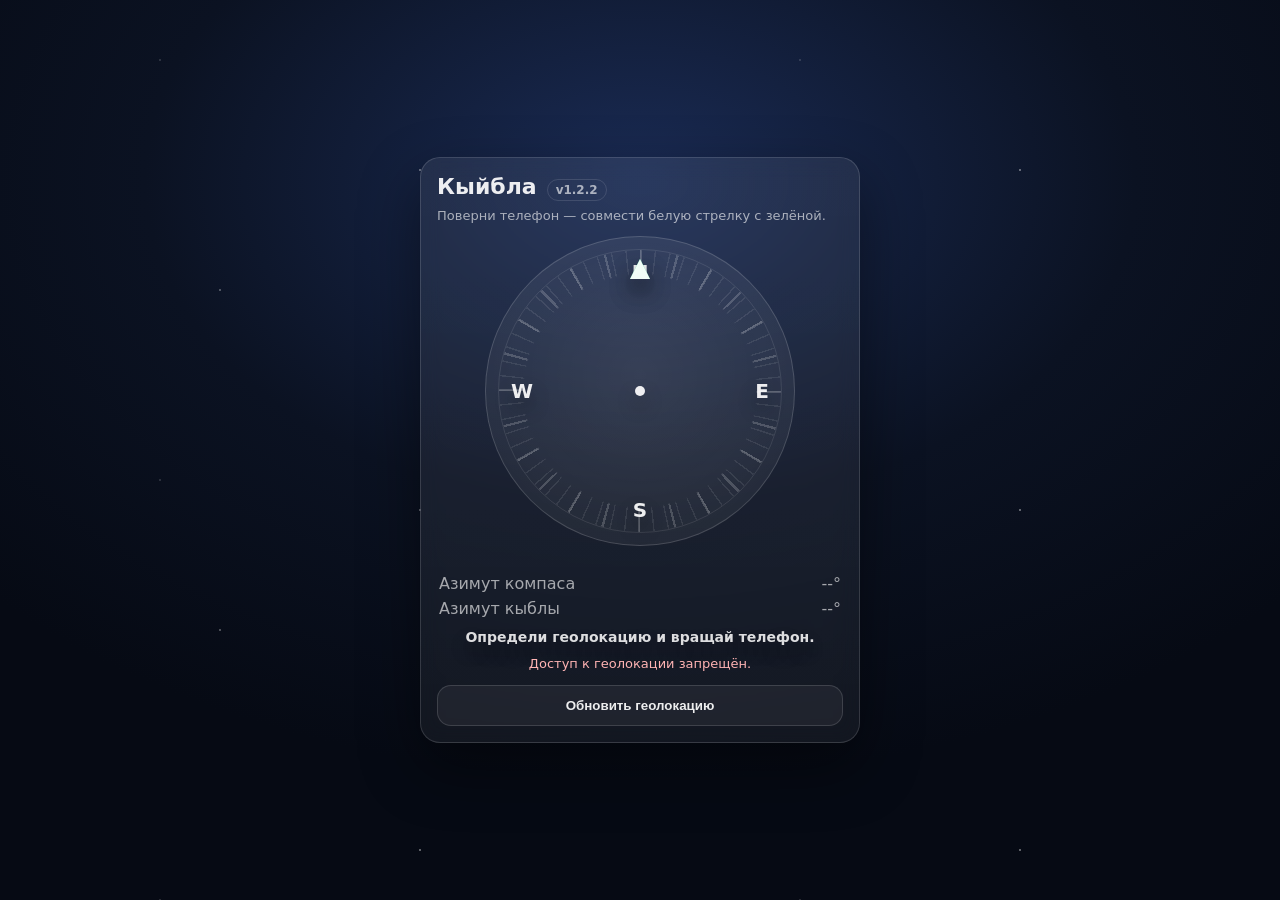
==== commit dbcb9d05: "что сделал" ====
--- a/index.html
+++ b/index.html
@@ -6,8 +6,8 @@
     <title>Qibla Compass</title>
 
     <!-- ВАЖНО: меняй версию тут и в app.js -->
-    <link rel="stylesheet" href="style.css?v=1.2.3">
-    <script src="app.js?v=1.2.3" defer></script>
+    <link rel="stylesheet" href="style.css?v=1.2.2">
+    <script src="app.js?v=1.2.2" defer></script>
 </head>
 <body>
 <div class="stars"></div>
